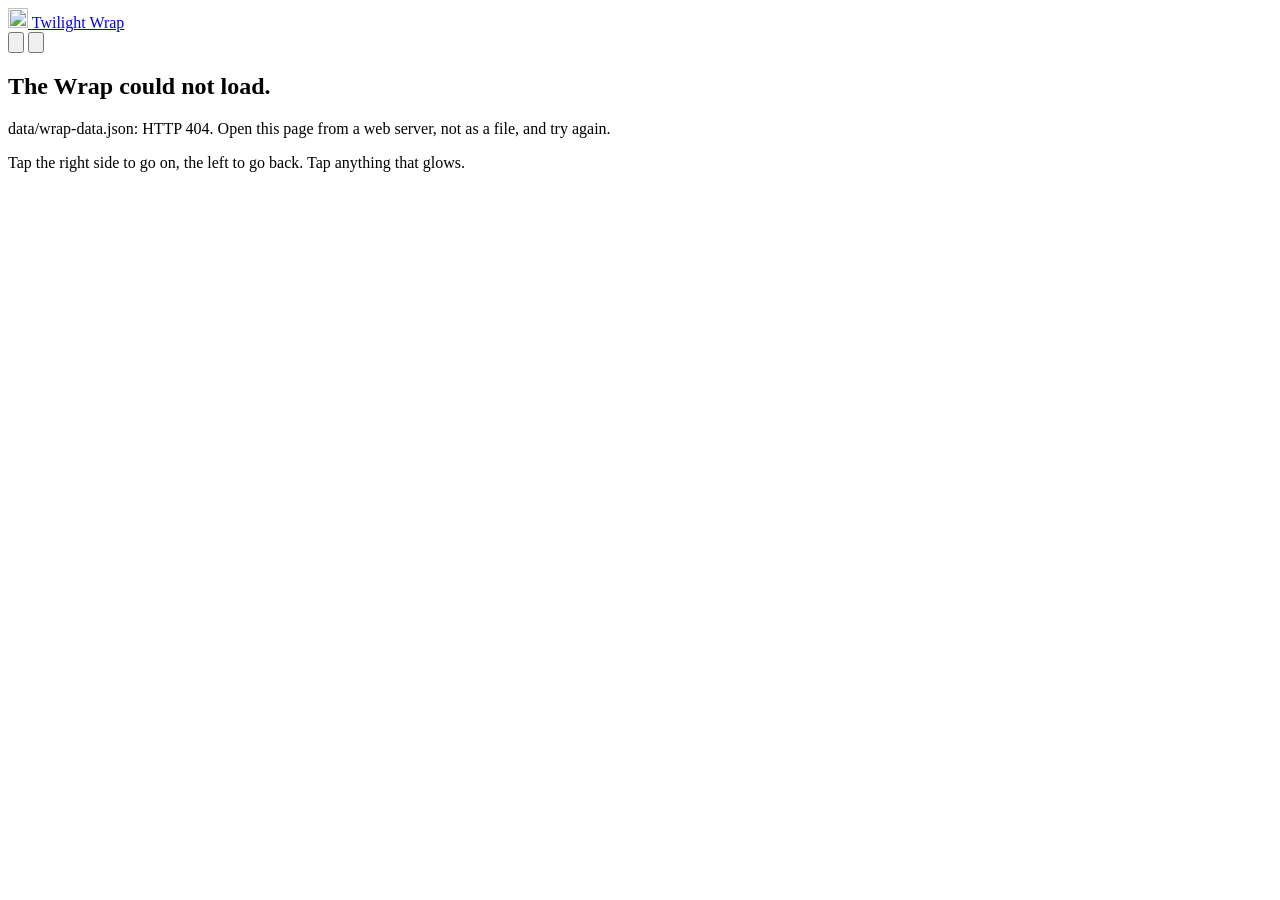
==== wrap/index.html @ d6267da3 "Wrap: share version without moderator scores (1.3.111726a) Co-Authored-By: Claude Opus 5.5 <noreply@" ====
<!doctype html>
<html lang="en">
<head>
<meta charset="utf-8">
<meta name="viewport" content="width=device-width, initial-scale=1, viewport-fit=cover">
<meta name="theme-color" content="#0b0c0e">
<title>Twilight Wrap</title>
<link rel="icon" href="assets/centific-mark-cyan.png">
<link rel="preconnect" href="https://fonts.googleapis.com">
<link rel="preconnect" href="https://fonts.gstatic.com" crossorigin>
<link href="https://fonts.googleapis.com/css2?family=Inter:wght@400;500;600;700;800&family=JetBrains+Mono:wght@400;500&display=swap" rel="stylesheet">
<link rel="stylesheet" href="wrap.css?v=1.3.111726a">
</head>
<body>
<main class="wrap" id="wrap" aria-roledescription="story">
  <header class="chrome">
    <div class="bars" id="bars" role="group" aria-label="Chapters"></div>
    <div class="chrome-row">
      <a class="brand" href="../" aria-label="Open Project Twilight">
        <img src="assets/centific-mark-cyan.png" alt="" width="20" height="20">
        <span>Twilight Wrap</span>
      </a>
      <span class="status-chip" id="paused" hidden>Paused</span>
      <div class="chrome-actions">
        <button type="button" class="icon-btn" id="btn-play" aria-label="Pause">
          <svg viewBox="0 0 24 24" aria-hidden="true"><g class="i-pause"><rect x="6.5" y="5" width="3.5" height="14" rx="1.2"/><rect x="14" y="5" width="3.5" height="14" rx="1.2"/></g><path class="i-play" d="M8 5.6v12.8a1 1 0 0 0 1.5.86l10.4-6.4a1 1 0 0 0 0-1.72L9.5 4.74A1 1 0 0 0 8 5.6z"/></svg>
        </button>
        <button type="button" class="icon-btn" id="btn-full" aria-label="Full screen">
          <svg viewBox="0 0 24 24" aria-hidden="true" fill="none" stroke="currentColor" stroke-width="2" stroke-linecap="round" stroke-linejoin="round"><path d="M4 9V4h5M20 9V4h-5M4 15v5h5M20 15v5h-5"/></svg>
        </button>
      </div>
    </div>
  </header>

  <div class="stage" id="stage" aria-live="polite"></div>

  <footer class="foot" id="foot">
    <span id="counter" class="mono"></span>
    <span id="sync" class="sync" role="status" aria-live="polite"></span>
    <span class="foot-hint">Tap the right side to go on, the left to go back. Tap anything that glows.</span>
  </footer>
</main>
<noscript><p class="noscript">Twilight Wrap needs JavaScript.</p></noscript>
<script src="wrap-live.js?v=1.3.111726a"></script>
<script src="wrap.js?v=1.3.111726a"></script>
</body>
</html>
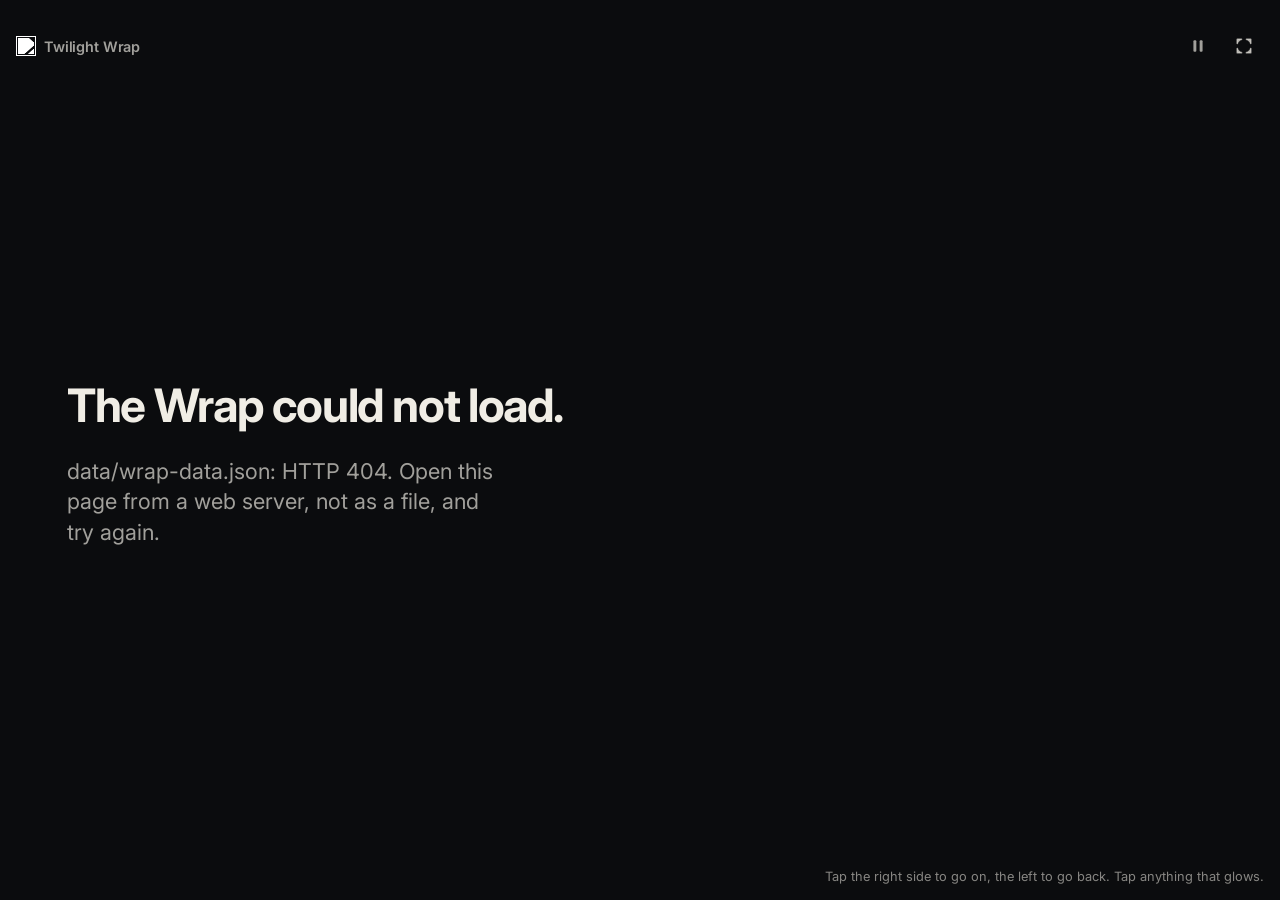
==== commit f821990e: "Wrap: QA dial number size and nights calendar fit on 1080p screens (1.3.111726c) Co-Authored-By: Cla" ====
--- a/wrap/index.html
+++ b/wrap/index.html
@@ -9,7 +9,7 @@
 <link rel="preconnect" href="https://fonts.googleapis.com">
 <link rel="preconnect" href="https://fonts.gstatic.com" crossorigin>
 <link href="https://fonts.googleapis.com/css2?family=Inter:wght@400;500;600;700;800&family=JetBrains+Mono:wght@400;500&display=swap" rel="stylesheet">
-<link rel="stylesheet" href="wrap.css?v=1.3.111726a">
+<link rel="stylesheet" href="wrap.css?v=1.3.111726c">
 </head>
 <body>
 <main class="wrap" id="wrap" aria-roledescription="story">
@@ -41,7 +41,7 @@
   </footer>
 </main>
 <noscript><p class="noscript">Twilight Wrap needs JavaScript.</p></noscript>
-<script src="wrap-live.js?v=1.3.111726a"></script>
-<script src="wrap.js?v=1.3.111726a"></script>
+<script src="wrap-live.js?v=1.3.111726c"></script>
+<script src="wrap.js?v=1.3.111726c"></script>
 </body>
 </html>
--- a/wrap/wrap.css
+++ b/wrap/wrap.css
@@ -0,0 +1,601 @@
+/* Twilight Wrap · night palette from Project Twilight (dark Helios).
+   Gold is the porch light. The Centific mark is white in the Wrap (it has no light mode). */
+:root {
+  --night: #0b0c0e;
+  --night-2: #131417;
+  --night-3: #1b1d20;
+  --ink: #F0EDE5;
+  --ink-2: rgba(240, 237, 229, 0.66);
+  --ink-3: rgba(240, 237, 229, 0.54);
+  --ink-4: rgba(240, 237, 229, 0.16);
+  --line: rgba(255, 255, 255, 0.08);
+  --lamp: #C5A059;
+  --lamp-hi: #E8D2A6;
+  --lamp-soft: rgba(197, 160, 89, 0.16);
+  --lamp-glow: rgba(232, 210, 166, 0.55);
+  --logo: #FFFFFF;
+  --miss: #D9785F;
+  --ir: #FF5A4E;
+
+  --font: 'Inter', -apple-system, 'SF Pro Text', BlinkMacSystemFont, 'Helvetica Neue', sans-serif;
+  --font-num: 'JetBrains Mono', 'SF Mono', ui-monospace, monospace;
+
+  /* ux-behavior-spec §1 */
+  --ease-out: cubic-bezier(0.23, 1, 0.32, 1);
+  --ease-slide: cubic-bezier(0.32, 0.72, 0, 1);
+  --ease-exit: cubic-bezier(0.4, 0, 1, 1);
+  --ease-loop: cubic-bezier(0.45, 0, 0.55, 1);
+  --spring: linear(0, 0.07, 0.228, 0.417, 0.6, 0.757, 0.878, 0.964, 1.018, 1.048, 1.059, 1.058, 1.05, 1.039, 1.028, 1.018, 1.01, 1.004, 1, 0.998, 0.997, 0.997, 0.997, 0.997, 1);
+
+  /* Display type follows the screen, so a projector gets the same composition as a laptop. */
+  --d-xl: clamp(3rem, min(11vw, 15vh), 9.5rem);
+  --d-l: clamp(2.25rem, min(7vw, 9.5vh), 6rem);
+  --d-m: clamp(1.6rem, min(3.6vw, 5.4vh), 3.25rem);
+  --t-l: clamp(1.05rem, min(1.7vw, 2.6vh), 1.6rem);
+  --t-m: clamp(0.95rem, min(1.2vw, 2vh), 1.15rem);
+  color-scheme: dark;
+}
+
+* { box-sizing: border-box; margin: 0; padding: 0; }
+html, body { height: 100%; background: var(--night); }
+body {
+  color: var(--ink);
+  font-family: var(--font);
+  -webkit-font-smoothing: antialiased;
+  overflow: hidden;
+  overscroll-behavior: none;
+}
+::selection { background: var(--lamp); color: var(--night); }
+a, a:hover, button, button:hover { text-decoration: none; color: inherit; }
+button { font: inherit; background: none; border: 0; cursor: pointer; }
+button, [role='button'] {
+  transition-property: scale, background-color, color, opacity;
+  transition-duration: 150ms;
+  transition-timing-function: var(--ease-out);
+  -webkit-tap-highlight-color: transparent;
+}
+button:active:not(:disabled) { scale: 0.97; }
+:focus-visible { outline: 2px solid var(--lamp-hi); outline-offset: 2px; border-radius: 6px; }
+.mono { font-family: var(--font-num); font-variant-numeric: tabular-nums; }
+.num { font-variant-numeric: tabular-nums; }
+.sr-only { position: absolute; width: 1px; height: 1px; overflow: hidden; clip: rect(0 0 0 0); white-space: nowrap; }
+
+/* ---------- Frame ---------- */
+.wrap {
+  position: fixed; inset: 0;
+  display: grid; grid-template-rows: auto 1fr auto;
+  padding: max(14px, env(safe-area-inset-top)) max(16px, env(safe-area-inset-right)) max(10px, env(safe-area-inset-bottom)) max(16px, env(safe-area-inset-left));
+  user-select: none; -webkit-user-select: none;
+}
+.chrome { position: relative; z-index: 5; display: grid; gap: 12px; }
+.bars { display: flex; gap: 4px; }
+.bar {
+  flex: 1; height: 18px; display: grid; align-items: center; cursor: pointer;
+}
+.bar i {
+  display: block; height: 3px; border-radius: 3px; background: var(--ink-4); overflow: hidden;
+}
+.bar i b {
+  display: block; height: 100%; background: var(--ink); transform-origin: left; transform: scaleX(0);
+}
+.bar.done i b { transform: scaleX(1); }
+@media (hover: hover) and (pointer: fine) {
+  .bar:hover i { background: rgba(240, 237, 229, 0.3); }
+}
+.chrome-row { display: flex; align-items: center; gap: 12px; min-height: 36px; }
+.brand { display: inline-flex; align-items: center; gap: 8px; font-size: 0.9rem; font-weight: 600; letter-spacing: -0.01em; color: var(--ink-2); }
+.brand img { width: 20px; height: 20px; }
+/* The shipped mark is cyan; draw it white. */
+img[src$='centific-mark-cyan.png'] { filter: brightness(0) invert(1); }
+@media (hover: hover) and (pointer: fine) { .brand:hover { color: var(--ink); } }
+.status-chip {
+  font-size: 0.75rem; font-weight: 600; color: var(--night); background: var(--lamp-hi);
+  padding: 3px 9px; border-radius: 99px; animation: pop 420ms var(--spring) both;
+}
+.chrome-actions { margin-left: auto; display: flex; gap: 6px; }
+.icon-btn {
+  width: 40px; height: 40px; display: grid; place-items: center; border-radius: 12px; color: var(--ink-2);
+}
+.icon-btn svg { width: 20px; height: 20px; fill: currentColor; }
+@media (hover: hover) and (pointer: fine) { .icon-btn:hover { background: rgba(255, 255, 255, 0.07); color: var(--ink); } }
+.icon-btn .i-play { display: none; }
+.wrap.is-paused .icon-btn .i-play { display: block; }
+.wrap.is-paused .icon-btn .i-pause { display: none; }
+
+.foot { position: relative; z-index: 5; display: flex; gap: 16px; align-items: center; font-size: 0.8rem; color: var(--ink-3); min-height: 28px; }
+.foot-hint { margin-left: auto; text-align: right; }
+.sync { display: inline-flex; align-items: center; gap: 8px; }
+.sync::before { content: ''; width: 7px; height: 7px; border-radius: 50%; background: var(--ink-3); transition: background-color 300ms var(--ease-out); }
+.sync:empty { display: none; }
+.sync[data-state='refreshing']::before { animation: breathe 1.2s var(--ease-loop) infinite; }
+.sync[data-state='live']::before { background: var(--lamp-hi); }
+.sync[data-state='failed'] { color: var(--miss); }
+.sync[data-state='failed']::before { background: var(--miss); }
+.status-line { animation: statusIn 240ms var(--ease-out) both; }
+@keyframes statusIn { from { opacity: 0; transform: translateY(2px); } }
+@keyframes breathe { 50% { opacity: 0.35; } }
+
+/* ---------- Stage and scenes ---------- */
+.stage { position: relative; min-height: 0; cursor: pointer; }
+.scene {
+  position: absolute; inset: 0;
+  display: grid; align-content: safe center; overflow-y: auto; scrollbar-width: none;
+  padding: clamp(8px, 3vh, 40px) clamp(0px, 4vw, 72px);
+  --lx: 50%; --ly: 0%;
+}
+.scene[inert] { visibility: hidden; }
+.scene.is-in .lit {
+  animation: lightsOn 1100ms var(--ease-out) both;
+}
+.scene.is-out { animation: sceneOut 200ms var(--ease-exit) both; }
+
+/* The porch light: a warm bulb flickers at the light source, then light spills over the scene. */
+.bulb {
+  position: absolute; left: var(--lx); top: var(--ly); width: 14px; height: 14px; margin: -7px 0 0 -7px;
+  border-radius: 50%; background: var(--lamp-hi); pointer-events: none; z-index: 2; opacity: 0;
+  box-shadow: 0 0 24px 8px var(--lamp-glow), 0 0 120px 40px rgba(197, 160, 89, 0.18);
+}
+.scene.is-in .bulb { animation: flicker 1500ms linear both; }
+.spill {
+  position: absolute; inset: 0; pointer-events: none; z-index: 0;
+  background: radial-gradient(70% 60% at var(--lx) var(--ly), rgba(197, 160, 89, 0.13), transparent 70%);
+  opacity: 0;
+}
+.scene.is-in .spill { animation: fade 900ms var(--ease-out) 260ms both; }
+
+@keyframes lightsOn {
+  0%   { clip-path: circle(0% at var(--lx) var(--ly)); }
+  22%  { clip-path: circle(0% at var(--lx) var(--ly)); }
+  100% { clip-path: circle(150% at var(--lx) var(--ly)); }
+}
+@keyframes flicker {
+  0% { opacity: 0; } 6% { opacity: 1; } 10% { opacity: 0.15; } 15% { opacity: 1; } 19% { opacity: 0.5; } 24% { opacity: 1; }
+  60% { opacity: 1; } 100% { opacity: 0; }
+}
+@keyframes sceneOut { to { opacity: 0; } }
+@keyframes fade { from { opacity: 0; } to { opacity: 1; } }
+@keyframes rise { from { opacity: 0; transform: translateY(8px); } }
+@keyframes pop { from { opacity: 0; scale: 0.4; } }
+@keyframes revealX { from { clip-path: inset(0 100% 0 0); } to { clip-path: inset(0); } }
+@keyframes revealY { from { clip-path: inset(100% 0 0 0); } to { clip-path: inset(0); } }
+@keyframes windowOn {
+  0% { background: var(--night-3); box-shadow: none; }
+  40% { background: #fff6df; box-shadow: 0 0 18px 4px var(--lamp-glow); }
+  100% { background: var(--lamp-hi); box-shadow: 0 0 10px 1px rgba(232, 210, 166, 0.35); }
+}
+.rise { animation: rise 600ms cubic-bezier(0.16, 1, 0.3, 1) both; animation-delay: calc(var(--d, 0) * 1ms); }
+
+/* Type */
+.h-xl { font-size: var(--d-xl); font-weight: 800; letter-spacing: -0.045em; line-height: 0.92; text-wrap: balance; }
+.h-l  { font-size: var(--d-l); font-weight: 800; letter-spacing: -0.04em; line-height: 0.98; text-wrap: balance; }
+.h-m  { font-size: var(--d-m); font-weight: 700; letter-spacing: -0.03em; line-height: 1.05; text-wrap: balance; }
+.lede { font-size: var(--t-l); color: var(--ink-2); line-height: 1.4; max-width: 34ch; text-wrap: pretty; }
+.small { font-size: var(--t-m); color: var(--ink-3); line-height: 1.45; max-width: 52ch; }
+.gold { color: var(--lamp-hi); }
+.big-num { font-variant-numeric: tabular-nums; }
+
+/* Shared two-part layout: words on one side, the night on the other */
+.split { display: grid; grid-template-columns: minmax(0, 0.9fr) minmax(0, 1.1fr); gap: clamp(20px, 5vw, 88px); align-items: center; }
+.split.even { grid-template-columns: minmax(0, 1fr) minmax(0, 1fr); }
+.split > .words { display: grid; gap: clamp(12px, 2.4vh, 24px); align-content: center; }
+.stack { display: grid; gap: clamp(14px, 3vh, 32px); }
+.scene .interactive, .scene [data-i] { cursor: pointer; }
+
+/* Tooltip (spec: fade only, 140ms) */
+.tip {
+  position: absolute; z-index: 6; pointer-events: none; transform: translate(-50%, calc(-100% - 12px));
+  background: var(--ink); color: var(--night); font-size: 0.82rem; font-weight: 600; line-height: 1.3;
+  padding: 7px 10px; border-radius: 9px; white-space: nowrap; animation: fade 140ms var(--ease-out) both;
+  box-shadow: 0 6px 18px rgba(0, 0, 0, 0.45);
+}
+.tip small { display: block; font-weight: 500; opacity: 0.66; }
+
+/* ---------- Opening ---------- */
+.open { display: grid; justify-items: center; text-align: center; gap: clamp(14px, 3vh, 28px); }
+.mark-wrap { position: relative; width: clamp(110px, 22vh, 220px); aspect-ratio: 1; }
+.mark-svg, .mark-img { position: absolute; inset: 0; width: 100%; height: 100%; }
+.mark-svg path { fill: none; stroke: var(--logo); stroke-width: 34; stroke-linecap: round; stroke-linejoin: round; }
+.scene.is-in .mark-svg path {
+  animation: chevronIn 900ms var(--ease-out) both;
+  animation-delay: calc(500ms + var(--i) * 90ms);
+}
+@keyframes chevronIn {
+  from { opacity: 0; transform: translate(var(--tx), var(--ty)) scale(0.6); }
+}
+.mark-img { opacity: 0; }
+.scene.is-in .mark-img { animation: fade 400ms var(--ease-out) 1900ms both; }
+.scene.is-in .mark-svg { animation: fadeOutLate 400ms var(--ease-out) 1900ms both; }
+@keyframes fadeOutLate { to { opacity: 0; } }
+.open .h-xl { max-width: 12ch; }
+.open .lede { max-width: 40ch; text-wrap: balance; }
+.cue { display: inline-flex; align-items: center; gap: 10px; font-size: var(--t-m); color: var(--ink-2); }
+.cue::before { content: ''; width: 8px; height: 8px; border-radius: 50%; background: var(--lamp-hi); box-shadow: 0 0 12px 2px var(--lamp-glow); }
+
+/* ---------- Nights strip ---------- */
+.cal { display: grid; gap: clamp(6px, 1.2vh, 12px); width: 100%; justify-self: center;
+  /* Square days sized by width overflowed short screens (a 1080p projector cut off the last week); cap the width so every week fits. */
+  max-width: calc((100dvh - 260px) / var(--rows, 8) * 7 + 5.5em); }
+.cal-week { display: grid; grid-template-columns: 4.2em repeat(7, minmax(0, 1fr)); gap: clamp(4px, 0.8vw, 10px); align-items: center; }
+.cal-week .wk { font-size: 0.75rem; color: var(--ink-3); font-family: var(--font-num); }
+.day {
+  aspect-ratio: 1; border-radius: 22%; background: var(--night-3); position: relative;
+  display: grid; place-items: center; font-size: clamp(0.6rem, 1vh, 0.8rem); color: var(--ink-3); font-family: var(--font-num);
+}
+.day.off { background: transparent; }
+.day.on { color: var(--night); font-weight: 500; }
+.scene.is-in .day.on { animation: windowOn 600ms var(--ease-out) both; animation-delay: calc(700ms + var(--i) * 28ms); }
+.day.on { background: var(--lamp-hi); }
+.day.on[data-n='1'] { opacity: 0.62; }
+.day.on[data-n='2'] { opacity: 0.8; }
+.day.dim { background: var(--ink-4); }
+.cal-head { display: grid; grid-template-columns: 4.2em repeat(7, minmax(0, 1fr)); gap: clamp(4px, 0.8vw, 10px); font-size: 0.72rem; color: var(--ink-3); text-align: center; }
+@media (hover: hover) and (pointer: fine) { .day.on:hover { outline: 2px solid var(--ink); outline-offset: 2px; } }
+
+/* ---------- Weekly momentum ---------- */
+.weeks { display: grid; grid-auto-flow: column; grid-auto-columns: minmax(0, 1fr); gap: clamp(6px, 1.2vw, 16px); align-items: end; height: clamp(180px, 42vh, 420px); }
+.wcol { display: grid; grid-template-rows: auto 1fr auto; height: 100%; gap: 6px; text-align: center; }
+.wcol .wv { font-size: var(--t-m); font-weight: 700; font-variant-numeric: tabular-nums; opacity: 0; }
+.scene.is-in .wcol .wv { animation: fade 260ms var(--ease-out) both; animation-delay: calc(1000ms + var(--i) * 90ms + 500ms); }
+.wcol .wtrack { display: grid; align-items: end; }
+.wcol .wbar { height: var(--h); min-height: 4px; border-radius: 8px 8px 3px 3px; background: linear-gradient(180deg, var(--lamp-hi), var(--lamp)); }
+.scene.is-in .wbar { animation: revealY 700ms var(--ease-out) both; animation-delay: calc(900ms + var(--i) * 90ms); }
+.wcol .wl { font-size: 0.72rem; color: var(--ink-3); font-family: var(--font-num); }
+.wcol.peak .wbar { box-shadow: 0 0 30px rgba(232, 210, 166, 0.35); }
+@media (hover: hover) and (pointer: fine) { .wcol:hover .wbar { filter: brightness(1.12); } }
+
+/* ---------- Homes ---------- */
+.homes { max-width: min(100%, calc(var(--cols, 13) * 7vh)); display: grid; grid-template-columns: repeat(var(--cols, 13), minmax(0, 1fr)); gap: clamp(5px, 0.9vw, 12px); }
+.win {
+  aspect-ratio: 0.78; border-radius: 4px 4px 2px 2px; background: var(--night-3); position: relative;
+  border: 1px solid rgba(255, 255, 255, 0.05);
+}
+.win::after { content: ''; position: absolute; left: 50%; top: 0; bottom: 0; width: 1px; background: rgba(11, 12, 14, 0.35); }
+.win.lit, .win.static { background: var(--lamp-hi); }
+/* Lighting up: colour flips once, and the glow is its own layer that only fades (opacity), so 100+ windows stay cheap. */
+.win::before { content: ''; position: absolute; inset: 0; border-radius: inherit; box-shadow: 0 0 10px 1px rgba(232, 210, 166, 0.35); opacity: 0; pointer-events: none; }
+.win.lit::before, .win.static::before { opacity: 1; }
+.scene.is-in .win.lit { animation: winOn 500ms var(--ease-out) both; animation-delay: calc(var(--t) * 1ms); }
+.scene.is-in .win.lit::before { animation: fade 700ms var(--ease-out) both; animation-delay: calc(var(--t) * 1ms); }
+@keyframes winOn { 0% { background: var(--night-3); } 40% { background: #fff6df; } 100% { background: var(--lamp-hi); } }
+.win.mine { background: var(--lamp-hi); }
+.win.theirs { background: var(--night-3); animation: none; }
+.win.theirs::before { display: none; }
+.win.sel { outline: 2px solid var(--ink); outline-offset: 2px; }
+
+/* ---------- Miles road ---------- */
+.road { position: relative; height: clamp(170px, 34vh, 330px); touch-action: pan-y; }
+.road-line { position: absolute; left: 0; right: 0; top: 50%; height: 2px; background: var(--line); }
+.road-line::after { content: ''; position: absolute; inset: 0; background: repeating-linear-gradient(90deg, var(--ink-3) 0 14px, transparent 14px 30px); opacity: 0.5; }
+.scene.is-in .road-line { animation: revealX 900ms var(--ease-out) 500ms both; }
+.road-office { position: absolute; left: 0; top: 50%; transform: translate(-50%, -50%); width: 34px; height: 34px; border-radius: 10px; background: var(--night-2); border: 1px solid var(--line); display: grid; place-items: center; z-index: 2; }
+.road-office img { width: 20px; height: 20px; }
+.dot { position: absolute; width: 12px; height: 12px; margin: -6px 0 0 -6px; border-radius: 50%; background: var(--lamp-hi); box-shadow: 0 0 10px rgba(232, 210, 166, 0.45); }
+.scene.is-in .dot { animation: pop 420ms var(--spring) both; animation-delay: calc(1000ms + var(--i) * 18ms); }
+.dot.faint { background: var(--ink-4); box-shadow: none; }
+.dot.out { opacity: 0.22; }
+.dot.sel { outline: 2px solid var(--ink); outline-offset: 2px; }
+.road-end { position: absolute; top: 0; font-size: var(--t-m); color: var(--ink-2); line-height: 1.25; }
+.road-end b { display: block; color: var(--ink); font-size: var(--d-m); font-weight: 800; letter-spacing: -0.03em; }
+.road-end.r { text-align: right; transform: translateX(-100%); }
+.road-axis { position: absolute; left: 0; right: 0; bottom: 0; height: 1.2em; font-family: var(--font-num); font-size: 0.72rem; color: var(--ink-3); }
+.radius {
+  position: absolute; top: 12%; bottom: 12%; left: 0; width: 25%; border-right: 2px solid var(--lamp-hi);
+  background: linear-gradient(90deg, transparent, rgba(197, 160, 89, 0.1)); pointer-events: none;
+}
+.radius-handle {
+  position: absolute; top: 50%; left: 25%; width: 44px; height: 44px; margin: -22px 0 0 -22px; border-radius: 50%;
+  display: grid; place-items: center; cursor: ew-resize; z-index: 3; touch-action: none;
+}
+.radius-handle::before { content: ''; width: 20px; height: 20px; border-radius: 50%; background: var(--ink); box-shadow: 0 2px 10px rgba(0, 0, 0, 0.5); transition: scale 150ms var(--ease-out); }
+.radius-handle:active::before, .radius-handle.drag::before { scale: 1.15; }
+.radius-read { font-size: var(--t-l); color: var(--ink-2); min-height: 1.5em; }
+.radius-read b { color: var(--ink); font-variant-numeric: tabular-nums; }
+
+/* ---------- Constellation ---------- */
+.sky { position: relative; width: 100%; aspect-ratio: 1.25; max-height: 62vh; justify-self: center; }
+.sky svg { position: absolute; inset: 0; width: 100%; height: 100%; overflow: visible; }
+.sky .edge { stroke: var(--lamp); stroke-linecap: round; opacity: 0.32; transition: opacity 200ms var(--ease-out), stroke 200ms var(--ease-out); }
+.scene.is-in .sky .edge { animation: fadeTo 900ms var(--ease-out) both; animation-delay: calc(1200ms + var(--i) * 30ms); }
+@keyframes fadeTo { from { opacity: 0; } }
+.sky.focus .edge { opacity: 0.08; }
+.sky.focus .edge.on { opacity: 0.95; stroke: var(--lamp-hi); }
+.star { position: absolute; transform: translate(-50%, -50%); display: grid; justify-items: center; gap: 6px; padding: 6px; border-radius: 12px; }
+.star i { display: block; width: var(--s, 14px); height: var(--s, 14px); border-radius: 50%; background: var(--ink); box-shadow: 0 0 14px 2px rgba(240, 237, 229, 0.35); transition: scale 200ms var(--ease-out), background-color 200ms var(--ease-out); }
+.star span { font-size: clamp(0.7rem, 1.4vh, 0.85rem); color: var(--ink-2); white-space: nowrap; transition: color 200ms var(--ease-out); }
+.scene.is-in .star { animation: pop 520ms var(--spring) both; animation-delay: calc(800ms + var(--i) * 60ms); }
+.sky.focus .star { opacity: 0.4; }
+.sky.focus .star.on, .sky.focus .star.near { opacity: 1; }
+.star.on i { background: var(--lamp-hi); scale: 1.25; box-shadow: 0 0 22px 6px var(--lamp-glow); }
+.star.on span { color: var(--ink); }
+.star.me i { background: var(--lamp-hi); box-shadow: 0 0 22px 6px var(--lamp-glow); }
+@media (hover: hover) and (pointer: fine) { .star:hover span { color: var(--ink); } }
+.dust { fill: var(--ink-3); }
+.scene.is-in .dust { animation: fadeTo 1200ms var(--ease-out) 1600ms both; }
+.legend { display: grid; grid-template-columns: repeat(2, minmax(0, auto)); gap: 10px 28px; justify-content: start; }
+.legend div { display: grid; gap: 2px; }
+.legend b { font-size: var(--d-m); font-weight: 800; letter-spacing: -0.03em; font-variant-numeric: tabular-nums; line-height: 1; }
+.legend span { font-size: var(--t-m); color: var(--ink-3); }
+.pick-read { min-height: 3em; font-size: var(--t-l); color: var(--ink-2); line-height: 1.35; }
+.pick-read b { color: var(--ink); }
+
+/* ---------- QA dial ---------- */
+.dial { position: relative; width: min(100%, 58vh); aspect-ratio: 1; justify-self: center; }
+.dial svg { width: 100%; height: 100%; overflow: visible; }
+.dial-rot { transition: transform 900ms var(--spring); transform-origin: 200px 200px; }
+.dial .hr { fill: var(--lamp-hi); }
+.dial .hr.zero { fill: var(--ink-4); }
+.scene.is-in .dial .hr { animation: fadeTo 500ms var(--ease-out) both; animation-delay: calc(900ms + var(--i) * 40ms); }
+.dial .night-arc { fill: rgba(255, 255, 255, 0.035); }
+.dial .tick { fill: var(--ink-3); font-family: var(--font-num); font-size: 11px; }
+.dial-center { position: absolute; inset: 0; display: grid; place-content: center; text-align: center; gap: 4px; pointer-events: none; }
+.dial-center b { font-size: var(--d-m); font-weight: 800; letter-spacing: -0.03em; }
+.dial-center > span { font-size: 0.85rem; color: var(--ink-3); }
+.clocks { display: grid; grid-template-columns: 1fr 1fr; gap: 16px; }
+.clock { display: grid; gap: 2px; }
+.clock b { font-size: var(--d-m); font-weight: 800; letter-spacing: -0.03em; font-variant-numeric: tabular-nums; }
+.clock span { font-size: var(--t-m); color: var(--ink-3); }
+.clock.sun b { color: var(--lamp-hi); }
+
+/* Segmented control with a sliding pill (spec §3) */
+.seg { position: relative; display: inline-grid; grid-auto-flow: column; padding: 4px; border-radius: 14px; background: var(--night-2); border: 1px solid var(--line); justify-self: start; }
+.seg button { position: relative; z-index: 1; padding: 10px 16px; min-height: 44px; border-radius: 10px; font-size: 0.9rem; font-weight: 600; color: var(--ink-3); transition: color 200ms var(--ease-out), scale 150ms var(--ease-out); }
+.seg button[aria-pressed='true'] { color: var(--night); }
+@media (hover: hover) and (pointer: fine) { .seg button:hover:not([aria-pressed='true']) { color: var(--ink); } }
+.seg-pill { position: absolute; z-index: 0; top: 0; left: 0; border-radius: 10px; background: var(--lamp-hi); transition: transform 350ms var(--ease-slide), width 350ms var(--ease-slide), height 350ms var(--ease-slide); }
+.seg-pill.no-anim { transition: none; }
+
+/* QA results bar (reuses the session bar parts) */
+.qa-bar { display: flex; height: clamp(40px, 7vh, 64px); border-radius: 14px; overflow: hidden; gap: 3px; }
+.scene.is-in .qa-bar { animation: revealX 900ms var(--ease-out) 900ms both; }
+.qa-bar.focus .seg-s:not(.on) { opacity: 0.35; }
+.qa-keys { display: flex; flex-wrap: wrap; gap: 8px 20px; }
+.qa-keys .key { margin: -6px -10px; padding: 6px 10px; }
+
+/* ---------- Kit ---------- */
+.kit { display: grid; gap: clamp(14px, 3vh, 28px); }
+.yards { display: grid; grid-template-columns: 1fr 1fr; gap: clamp(10px, 2vw, 24px); }
+.yard { position: relative; border-radius: 18px; background: var(--night-2); border: 1px solid var(--line); padding: clamp(14px, 2.4vh, 24px); display: grid; gap: 14px; overflow: hidden; transition: background-color 300ms var(--ease-out); }
+.yard h3 { font-size: var(--t-l); font-weight: 700; letter-spacing: -0.02em; }
+.yard p { font-size: 0.85rem; color: var(--ink-3); }
+.yard .glow { position: absolute; inset: -30% -10% auto; height: 80%; background: radial-gradient(closest-side, rgba(232, 210, 166, 0.26), transparent); transition: opacity 300ms var(--ease-out); pointer-events: none; }
+.rig { display: grid; grid-template-columns: 3.4em repeat(4, minmax(0, 1fr)); gap: clamp(6px, 0.8vw, 10px); align-items: center; }
+.rig p { margin: 0; }
+.cam { width: 100%; max-width: 40px; aspect-ratio: 1; border-radius: 10px; background: var(--night-3); border: 1px solid var(--line); display: grid; place-items: center; }
+.cam::after { content: ''; width: 36%; aspect-ratio: 1; border-radius: 50%; background: var(--ink-2); transition: background-color 300ms var(--ease-out), box-shadow 300ms var(--ease-out); }
+.scene.is-in .cam { animation: pop 420ms var(--spring) both; animation-delay: calc(900ms + var(--i) * 70ms); }
+.kit.dark .yard { background: #08090a; }
+.kit.dark .yard .glow { opacity: 0; }
+.kit.dark .cam::after { background: var(--ir); box-shadow: 0 0 10px 2px rgba(255, 90, 78, 0.55); }
+.kit.dark .yard h3, .kit.dark .yard p { filter: grayscale(1); }
+.switch { display: inline-flex; align-items: center; gap: 14px; justify-self: start; font-weight: 600; font-size: var(--t-m); min-height: 44px; }
+.switch .track { width: 58px; height: 34px; border-radius: 99px; background: var(--lamp-hi); position: relative; transition: background-color 0ms; }
+.switch .knob { position: absolute; top: 3px; left: 3px; width: 28px; height: 28px; border-radius: 50%; background: var(--night); transform: translateX(24px); transition: transform 350ms var(--ease-slide); }
+.switch[aria-checked='false'] .track { background: var(--night-3); }
+.switch[aria-checked='false'] .knob { transform: none; background: var(--ink-2); }
+
+/* ---------- Sessions ---------- */
+.stackbar { display: flex; height: clamp(56px, 11vh, 104px); border-radius: 16px; overflow: hidden; gap: 3px; }
+.scene.is-in .stackbar { animation: revealX 900ms var(--ease-out) 800ms both; }
+.seg-s { flex: var(--n) 1 0; min-width: 0; background: var(--c); display: grid; align-content: end; padding: 10px 12px; color: var(--night); font-weight: 700; font-variant-numeric: tabular-nums; font-size: var(--t-l); transition: filter 200ms var(--ease-out), opacity 200ms var(--ease-out); }
+.stackbar.focus .seg-s:not(.on) { opacity: 0.35; }
+@media (hover: hover) and (pointer: fine) { .seg-s:hover { filter: brightness(1.1); } }
+.keys { display: grid; grid-template-columns: repeat(4, minmax(0, 1fr)); gap: 16px; }
+.key { display: grid; gap: 4px; text-align: left; padding: 10px; margin: -10px; border-radius: 12px; transition: background-color 200ms var(--ease-out); }
+.key b { font-size: var(--d-m); font-weight: 800; letter-spacing: -0.03em; font-variant-numeric: tabular-nums; line-height: 1; }
+.key span { font-size: var(--t-m); color: var(--ink-3); display: inline-flex; align-items: center; gap: 8px; }
+.key span::before { content: ''; width: 10px; height: 10px; border-radius: 3px; background: var(--c); }
+.key.on { background: color-mix(in srgb, var(--ink) 7%, transparent); }
+@media (hover: hover) and (pointer: fine) { .key:hover { background: color-mix(in srgb, var(--ink) 7%, transparent); } }
+
+/* ---------- Scorecard ---------- */
+.sc-split { grid-template-columns: minmax(0, 0.85fr) minmax(0, 1.15fr); }
+.board-wrap { display: grid; gap: 6px; }
+.board-scale { font-size: 0.7rem; color: var(--ink-3); text-align: right; padding-right: calc(4.2em + 22px); }
+.board { list-style: none; display: grid; gap: clamp(3px, 0.6vh, 6px); }
+.brow { opacity: 0; }
+.scene.is-in .brow { animation: rowIn 260ms var(--ease-out) both; animation-delay: calc(900ms + var(--i) * 45ms); }
+@keyframes rowIn { from { opacity: 0; transform: translateY(4px); } to { opacity: 1; } }
+.bbtn {
+  width: 100%; display: grid; grid-template-columns: 2.2em minmax(8.5em, 0.9fr) minmax(0, 2fr) 4.2em; align-items: center; gap: 12px;
+  padding: clamp(4px, 0.8vh, 8px) 10px; border-radius: 10px; text-align: left; transition: background-color 200ms var(--ease-out);
+}
+@media (hover: hover) and (pointer: fine) { .bbtn:hover { background: color-mix(in srgb, var(--ink) 7%, transparent); } }
+.brow.on .bbtn { background: color-mix(in srgb, var(--lamp-hi) 12%, transparent); box-shadow: 0 0 0 1px rgba(232, 210, 166, 0.35) inset; }
+.rk { font-size: 0.8rem; color: var(--ink-3); }
+.nm { font-weight: 600; font-size: var(--t-m); display: grid; line-height: 1.15; }
+.nm em { font-style: normal; font-weight: 500; font-size: 0.68rem; color: var(--ink-3); }
+.bt { height: clamp(8px, 1.4vh, 12px); border-radius: 99px; background: var(--night-3); overflow: hidden; }
+.bt i { display: block; height: 100%; border-radius: 99px; background: linear-gradient(90deg, var(--lamp), var(--lamp-hi));
+  clip-path: inset(0 calc(100% - var(--w, 0%)) 0 0 round 99px); transition: clip-path 700ms var(--ease-out); }
+.scene.is-in .brow .bt { animation: revealX 700ms var(--ease-out) both; animation-delay: calc(1000ms + var(--i, 0) * 45ms); }
+.brow.top .bt i { box-shadow: 0 0 14px rgba(232, 210, 166, 0.45); }
+.sv { font-variant-numeric: tabular-nums; text-align: right; font-size: var(--t-m); }
+
+/* Hrs / session: each bar splits into September and October shares of session hours */
+.board-head { display: grid; justify-items: end; min-height: 1.6rem; align-items: center; }
+.board-head > * { grid-area: 1 / 1; transition: opacity 200ms var(--ease-out); }
+.board-head .mkeys { opacity: 0; visibility: hidden; transition: opacity 200ms var(--ease-out), visibility 0s 200ms; }
+.board-head.is-split .board-scale { opacity: 0; }
+.board-head.is-split .mkeys { opacity: 1; visibility: visible; transition: opacity 240ms var(--ease-out); }
+.mkeys { display: flex; align-items: center; gap: 4px; padding-right: calc(4.2em + 10px); }
+.mkeys > span { font-size: 0.7rem; color: var(--ink-3); margin-right: 6px; }
+.mkey { display: inline-flex; align-items: center; gap: 6px; min-height: 30px; padding: 0 10px; border-radius: 99px; font-size: 0.78rem; font-weight: 600; color: var(--ink-3); border: 1px solid var(--line); transition: color 200ms var(--ease-out), background-color 200ms var(--ease-out), scale 150ms var(--ease-out); }
+.mkey[aria-pressed='true'] { color: var(--night); background: var(--lamp-hi); border-color: transparent; }
+@media (hover: hover) and (pointer: fine) { .mkey:hover:not([aria-pressed='true']) { color: var(--ink); } }
+.mkey:active { scale: 0.96; }
+.sw { width: 8px; height: 8px; border-radius: 2px; }
+.sw-sep { background: var(--lamp); }
+.sw-oct { background: var(--lamp-hi); }
+/* Same lamp gradient and glow as the single bars, one tone per month */
+.mo-sep { background: linear-gradient(90deg, #a98543, var(--lamp)); box-shadow: 0 0 14px rgba(197, 160, 89, 0.5), inset 0 1px 0 rgba(255, 246, 223, 0.25); }
+.mo-oct { background: linear-gradient(90deg, var(--lamp-hi), #f6e8c8); box-shadow: 0 0 14px rgba(232, 210, 166, 0.45), inset 0 1px 0 rgba(255, 255, 255, 0.35); }
+.bcell { display: grid; align-items: center; }
+.bcell > * { grid-area: 1 / 1; }
+.bt { transition: opacity 200ms var(--ease-out); }
+.bsplit { display: flex; gap: 2px; height: clamp(16px, 2.2vh, 20px); opacity: 0; clip-path: inset(-20px 100% -20px -20px); pointer-events: none;
+  transition: opacity 160ms var(--ease-exit), clip-path 0s 160ms; }
+.board.is-split .bt { opacity: 0; }
+.board.is-split .bsplit { opacity: 1; clip-path: inset(-20px -20px -20px -20px); pointer-events: auto;
+  transition: opacity 200ms var(--ease-out), clip-path 700ms var(--ease-out); }
+.board.is-split .brow:nth-child(n) .bsplit { transition-delay: 0s, calc(var(--i, 0) * 30ms); }
+.mo { flex: 0 0 var(--s); min-width: 2.4em; display: grid; place-items: center; border-radius: 4px; font-size: 0.66rem; font-weight: 700;
+  font-variant-numeric: tabular-nums; color: var(--night); cursor: pointer; transition: opacity 200ms var(--ease-out), filter 200ms var(--ease-out), box-shadow 200ms var(--ease-out); }
+.mo:first-child { border-radius: 6px 2px 2px 6px; }
+.mo:last-child { flex: 1 1 auto; border-radius: 2px 6px 6px 2px; }
+@media (hover: hover) and (pointer: fine) { .board.is-split .mo:hover { filter: brightness(1.12); } }
+.board[data-mon='Sep'] .mo-oct, .board[data-mon='Oct'] .mo-sep { opacity: 0.28; }
+.board.is-split .brow.top .mo { box-shadow: 0 0 20px rgba(232, 210, 166, 0.65), inset 0 1px 0 rgba(255, 255, 255, 0.35); }
+.board[data-mon='Sep'] .mo-sep, .board[data-mon='Oct'] .mo-oct { box-shadow: 0 0 20px rgba(232, 210, 166, 0.65), inset 0 1px 0 rgba(255, 255, 255, 0.35); }
+.board[data-mon='Sep'] .mo-oct, .board[data-mon='Oct'] .mo-sep { box-shadow: none; }
+
+.chips { display: flex; flex-wrap: wrap; gap: 6px; }
+.chip { min-height: 36px; padding: 0 12px; border-radius: 99px; font-size: 0.85rem; font-weight: 600; color: var(--ink-2); background: var(--night-2); border: 1px solid var(--line); transition: color 200ms var(--ease-out), background-color 200ms var(--ease-out), scale 150ms var(--ease-out); }
+.chip[aria-pressed='true'] { background: var(--lamp-hi); color: var(--night); border-color: transparent; transition: none; }
+@media (hover: hover) and (pointer: fine) { .chip:hover:not([aria-pressed='true']) { color: var(--ink); } }
+.spot { border-radius: 22px; background: var(--night-2); border: 1px solid var(--line); padding: clamp(16px, 3vh, 32px); display: grid; gap: clamp(14px, 2.6vh, 26px); position: relative; overflow: hidden; }
+.spot::before { content: ''; position: absolute; inset: -40% 30% auto -20%; height: 90%; background: radial-gradient(closest-side, rgba(232, 210, 166, 0.16), transparent); pointer-events: none; }
+.spot-head { display: grid; grid-template-columns: 1fr auto; align-items: end; gap: 4px 16px; position: relative; }
+.spot-rank { grid-column: 1 / -1; font-size: 0.78rem; color: var(--lamp-hi); }
+.spot-head h3 { font-size: var(--d-m); font-weight: 800; letter-spacing: -0.03em; line-height: 1; }
+.spot-score { font-size: var(--d-m); font-weight: 800; letter-spacing: -0.03em; line-height: 1; color: var(--lamp-hi); }
+.spot-score small { font-size: 0.45em; color: var(--ink-3); font-weight: 600; margin-left: 2px; }
+.funnel { display: flex; align-items: center; gap: 10px; }
+.funnel > div { display: grid; gap: 2px; }
+.funnel b { font-size: var(--t-l); font-weight: 800; }
+.funnel span { font-size: 0.78rem; color: var(--ink-3); }
+.funnel .arrow { width: 22px; height: 1px; background: var(--ink-4); position: relative; }
+.funnel .arrow::after { content: ''; position: absolute; right: 0; top: -3px; border: 3.5px solid transparent; border-left: 5px solid var(--ink-4); border-right: 0; }
+.spot-rows { display: grid; gap: 10px; }
+.spot-rows > div { display: grid; grid-template-columns: minmax(8em, 0.9fr) minmax(0, 1.4fr); align-items: center; gap: 12px; padding-top: 10px; border-top: 1px solid var(--line); }
+.spot-rows dt { font-size: var(--t-m); color: var(--ink-2); }
+.spot-rows dd { display: flex; align-items: center; justify-content: space-between; gap: 12px; }
+.spot-rows dd b { font-variant-numeric: tabular-nums; font-size: var(--t-m); }
+.spot-rows .hrs { font-size: 0.82rem; color: var(--ink-3); }
+.meter { display: inline-flex; gap: 4px; }
+.meter i { width: clamp(9px, 1.3vh, 12px); aspect-ratio: 1; border-radius: 50%; background: var(--night-3); }
+.meter i.on { background: var(--lamp-hi); box-shadow: 0 0 8px rgba(232, 210, 166, 0.5); animation: pop 360ms var(--spring) both; animation-delay: calc(var(--j) * 30ms); }
+.swap-in { animation: fade 260ms var(--ease-out) both; }
+.spot > * { transition: opacity 160ms var(--ease-exit); }
+.spot.leaving > * { opacity: 0; }
+.spot-note.is-quiet { visibility: hidden; }
+
+/* Spotlight "All": one table of every moderator, full width */
+.chip-all { color: var(--ink); border-color: rgba(232, 210, 166, 0.35); }
+.spot-scene.all { grid-template-columns: minmax(0, 1fr); }
+.spot-scene.all .words > h2, .spot-scene.all .words > .lede, .spot-scene.all .spot { display: none; }
+.allview { display: grid; gap: 10px; min-width: 0; }
+.allview[hidden] { display: none; }
+.all-scroll { overflow-x: auto; scrollbar-width: thin; border-radius: 16px; border: 1px solid var(--line); background: var(--night-2); }
+.all-table { width: 100%; border-collapse: collapse; font-size: var(--t-m); font-variant-numeric: tabular-nums; white-space: nowrap; }
+.all-table th, .all-table td { padding: clamp(5px, 1vh, 10px) clamp(8px, 1vw, 14px); text-align: right; border-bottom: 1px solid var(--line); }
+.all-table thead th { font-size: 0.72rem; font-weight: 600; color: var(--ink-3); position: sticky; top: 0; background: var(--night-2); }
+.all-table th[scope='row'], .all-table thead th:nth-child(2) { text-align: left; position: sticky; left: 0; background: var(--night-2); z-index: 1; }
+.all-table td:first-child, .all-table thead th:first-child { text-align: left; color: var(--ink-3); width: 2.5em; }
+.all-table th[scope='row'] button { font-weight: 600; color: var(--ink); }
+.all-table th[scope='row'] em { font-style: normal; font-weight: 500; font-size: 0.68rem; color: var(--ink-3); margin-left: 8px; }
+.all-table tbody tr { cursor: pointer; transition: background-color 200ms var(--ease-out); }
+.all-table tbody tr:last-child th, .all-table tbody tr:last-child td { border-bottom: 0; }
+@media (hover: hover) and (pointer: fine) { .all-table tbody tr:hover, .all-table tbody tr:hover th { background: #1a1b1f; } }
+.all-table td.sc { font-weight: 700; }
+.all-table .lit-row td.sc { color: var(--lamp-hi); }
+.view-enter { animation: viewIn 240ms var(--ease-out) both; }
+@keyframes viewIn { from { opacity: 0; transform: translateY(6px); } }
+.row-in { animation: rowIn 260ms var(--ease-out) both; animation-delay: calc(var(--i, 0) * 30ms); }
+
+/* ---------- Incidents ---------- */
+.inc { display: grid; gap: 2px; }
+.inc-row { display: grid; grid-template-columns: 5ch 1fr 1.4fr; gap: 20px; align-items: baseline; padding: 14px 0; border-top: 1px solid var(--line); }
+.inc-row b { font-size: var(--d-m); font-weight: 800; font-variant-numeric: tabular-nums; }
+.inc-row span { font-weight: 600; font-size: var(--t-l); }
+.inc-row p { color: var(--ink-2); font-size: var(--t-m); }
+
+/* ---------- Close ---------- */
+.close { display: grid; grid-template-columns: minmax(0, 1fr) minmax(0, 1fr); gap: clamp(20px, 5vw, 80px); align-items: center; }
+.close .mark-small { width: clamp(44px, 8vh, 64px); height: auto; }
+.ledger { display: grid; border-top: 1px solid var(--line); }
+.ledger div { display: flex; justify-content: space-between; align-items: baseline; gap: 16px; padding: clamp(8px, 1.6vh, 14px) 0; border-bottom: 1px solid var(--line); }
+.ledger span { color: var(--ink-2); font-size: var(--t-m); }
+.ledger b { font-size: var(--t-l); font-weight: 700; font-variant-numeric: tabular-nums; }
+.scene.is-in .ledger div { animation: rise 260ms var(--ease-out) both; animation-delay: calc(900ms + var(--i) * 70ms); }
+.actions { display: flex; flex-wrap: wrap; gap: 10px; }
+.btn { min-height: 46px; padding: 0 20px; border-radius: 14px; font-weight: 600; display: inline-flex; align-items: center; gap: 8px; background: var(--night-3); border: 1px solid var(--line); }
+.btn.primary { background: var(--lamp); color: var(--night); border-color: transparent; }
+@media (hover: hover) and (pointer: fine) {
+  .btn:hover { background: #24272b; }
+  .btn.primary:hover { background: var(--lamp-hi); }
+}
+.asof { font-size: 0.78rem; color: var(--ink-3); }
+
+.noscript { padding: 24px; }
+
+/* ---------- Approval: approved vs sent back over the season ---------- */
+.qq .words { display: grid; gap: clamp(14px, 2.4vh, 22px); align-content: center; }
+.qq-months { display: flex; align-items: center; gap: 14px; }
+.qq-months .arrow { width: 36px; height: 1px; background: var(--ink-4); position: relative; }
+.qq-months .arrow::after { content: ''; position: absolute; right: 0; top: -3px; border: 3.5px solid transparent; border-left: 5px solid var(--ink-4); border-right: 0; }
+.qq-month { display: grid; gap: 2px; padding: 10px 16px; border-radius: 14px; text-align: left; border: 1px solid var(--line); background: var(--night-2);
+  transition: background-color 200ms var(--ease-out), border-color 200ms var(--ease-out), scale 150ms var(--ease-out); }
+.qq-month b { font-size: var(--d-m); font-weight: 800; letter-spacing: -0.03em; font-variant-numeric: tabular-nums; color: var(--lamp-hi); transition: color 200ms var(--ease-out); }
+.qq-month > span { font-size: 0.8rem; color: var(--ink-3); }
+.qq[data-mode='rejected'] .qq-month b { color: var(--miss); }
+.qq-month.on { border-color: rgba(232, 210, 166, 0.45); background: color-mix(in srgb, var(--lamp-hi) 10%, transparent); }
+@media (hover: hover) and (pointer: fine) { .qq-month:hover { background: color-mix(in srgb, var(--ink) 7%, var(--night-2)); } }
+.qq-month:active, .qq-col:active { scale: 0.97; }
+
+.qq-chart { display: grid; grid-template-columns: repeat(var(--n, 8), minmax(0, 1fr)); gap: clamp(6px, 1.2vw, 14px); height: min(52vh, 420px); align-self: center; }
+.qq-chart { --n: 8; }
+.qq-col { display: grid; grid-template-rows: auto 1fr auto; justify-items: center; gap: 8px; padding: 6px 2px; border-radius: 12px; min-width: 0;
+  transition: background-color 200ms var(--ease-out), opacity 200ms var(--ease-out), scale 150ms var(--ease-out); }
+@media (hover: hover) and (pointer: fine) { .qq-col:hover { background: color-mix(in srgb, var(--ink) 6%, transparent); } }
+.qq.focus .qq-col:not(.on) { opacity: 0.45; }
+.qq-col.on { background: color-mix(in srgb, var(--lamp-hi) 9%, transparent); }
+.qq-pct { font-size: 0.78rem; font-variant-numeric: tabular-nums; color: var(--ink-2); }
+.qq-wk { font-size: 0.7rem; color: var(--ink-3); }
+.qq-stack { align-self: end; width: min(100%, 44px); height: var(--h); display: flex; flex-direction: column; gap: 2px; transform-origin: bottom; }
+.scene.is-in .qq-stack { animation: growY 700ms var(--ease-out) both; animation-delay: calc(900ms + var(--i) * 60ms); }
+@keyframes growY { from { transform: scaleY(0); } }
+.qq-stack i { display: block; min-height: 4px; border-radius: 6px; transition: opacity 200ms var(--ease-out), box-shadow 200ms var(--ease-out); }
+.qq-a { background: linear-gradient(180deg, var(--lamp-hi), var(--lamp)); box-shadow: 0 0 16px rgba(232, 210, 166, 0.4); }
+.qq-r { background: var(--miss); box-shadow: 0 0 14px rgba(217, 120, 95, 0.55); }
+.qq[data-mode='rejected'] .qq-a { opacity: 0.22; box-shadow: none; }
+.qq[data-mode='rejected'] .qq-r { box-shadow: 0 0 20px rgba(217, 120, 95, 0.8); }
+.qq[data-mode='rejected'] .qq-pct { color: var(--miss); }
+
+/* ---------- Phones ---------- */
+@media (max-width: 640px), (max-aspect-ratio: 4/5) {
+  .split, .split.even, .sc-split, .close { grid-template-columns: 1fr; align-content: center; }
+  .bbtn { grid-template-columns: 1.8em minmax(7.5em, 1fr) minmax(0, 1.2fr) 3.6em; gap: 8px; }
+  .qq-chart { height: 30vh; gap: 4px; }
+  .qq-pct { font-size: 0.66rem; }
+  .qq-month { padding: 8px 12px; }
+  .mkeys { padding-right: 0; flex-wrap: wrap; justify-content: flex-end; }
+  .mkeys > span { flex-basis: 100%; text-align: right; margin: 0; }
+  .split > .words, .sc-split > * { min-width: 0; }
+  .sc-split .seg { max-width: 100%; overflow-x: auto; scrollbar-width: none; }
+  .sc-split .seg button { padding: 10px 12px; white-space: nowrap; }
+  .scene { padding-top: clamp(8px, 2vh, 24px); align-content: safe center; overflow-y: auto; overscroll-behavior: contain; }
+  .foot-hint { display: none; }
+  .sync { margin-left: auto; }
+  .homes { --cols: 9 !important; }
+  .keys { grid-template-columns: repeat(2, minmax(0, 1fr)); }
+  .sky { aspect-ratio: 1; max-height: 44vh; }
+  .dial { width: min(100%, 40vh); }
+  .yards { grid-template-columns: 1fr; }
+  .yard { gap: 10px; }
+  .open { align-content: center; height: 100%; }
+}
+@media (max-width: 420px) {
+  .weeks .wl { font-size: 0.62rem; }
+  .cal-week, .cal-head { grid-template-columns: 2.6em repeat(7, minmax(0, 1fr)); }
+}
+
+/* ---------- Reduced motion (spec §9) ---------- */
+@media (prefers-reduced-motion: reduce) {
+  *, *::before, *::after { animation-duration: 0ms !important; animation-delay: 0ms !important; transition-duration: 0ms !important; }
+  .bulb, .spill { display: none; }
+  .sync::before { animation: none !important; }
+  .mark-svg { display: none; }
+  .mark-img { opacity: 1; }
+  button:active { scale: none; }
+  .scene.is-out { animation: none; }
+}
